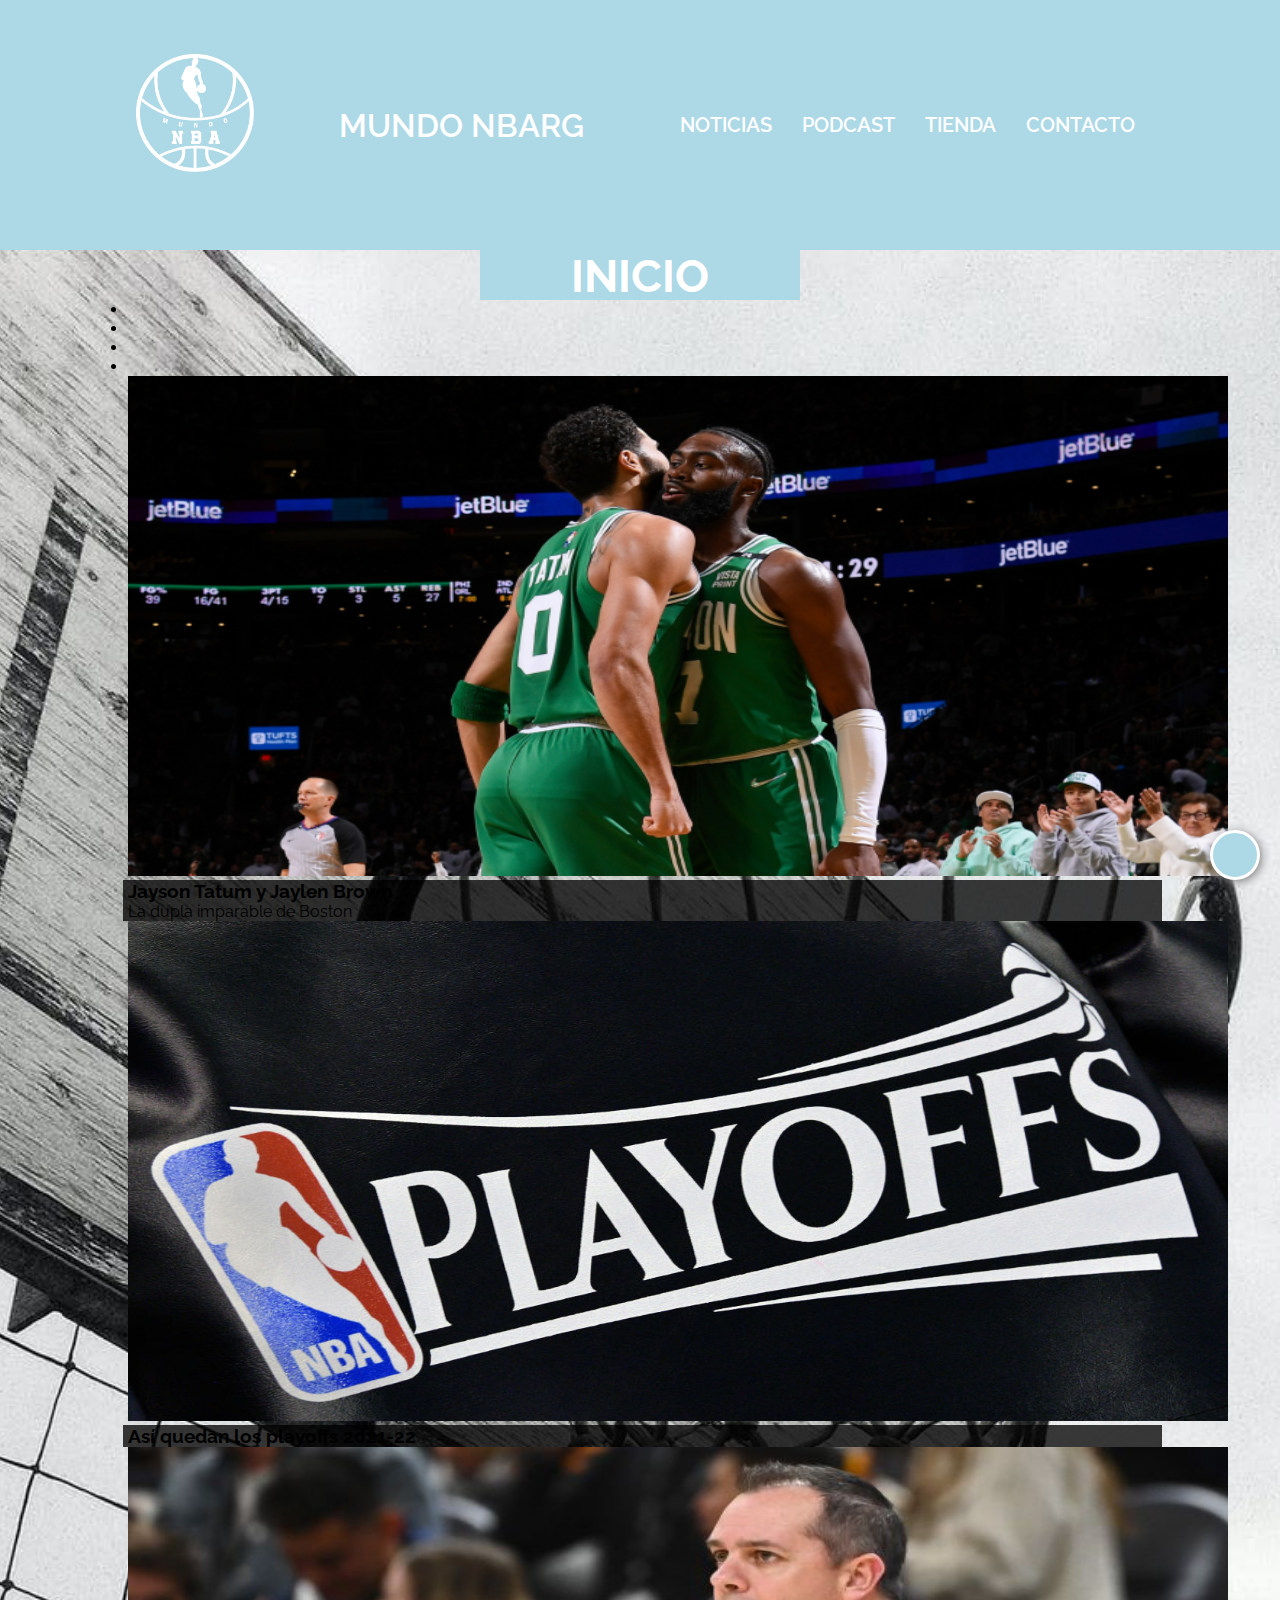
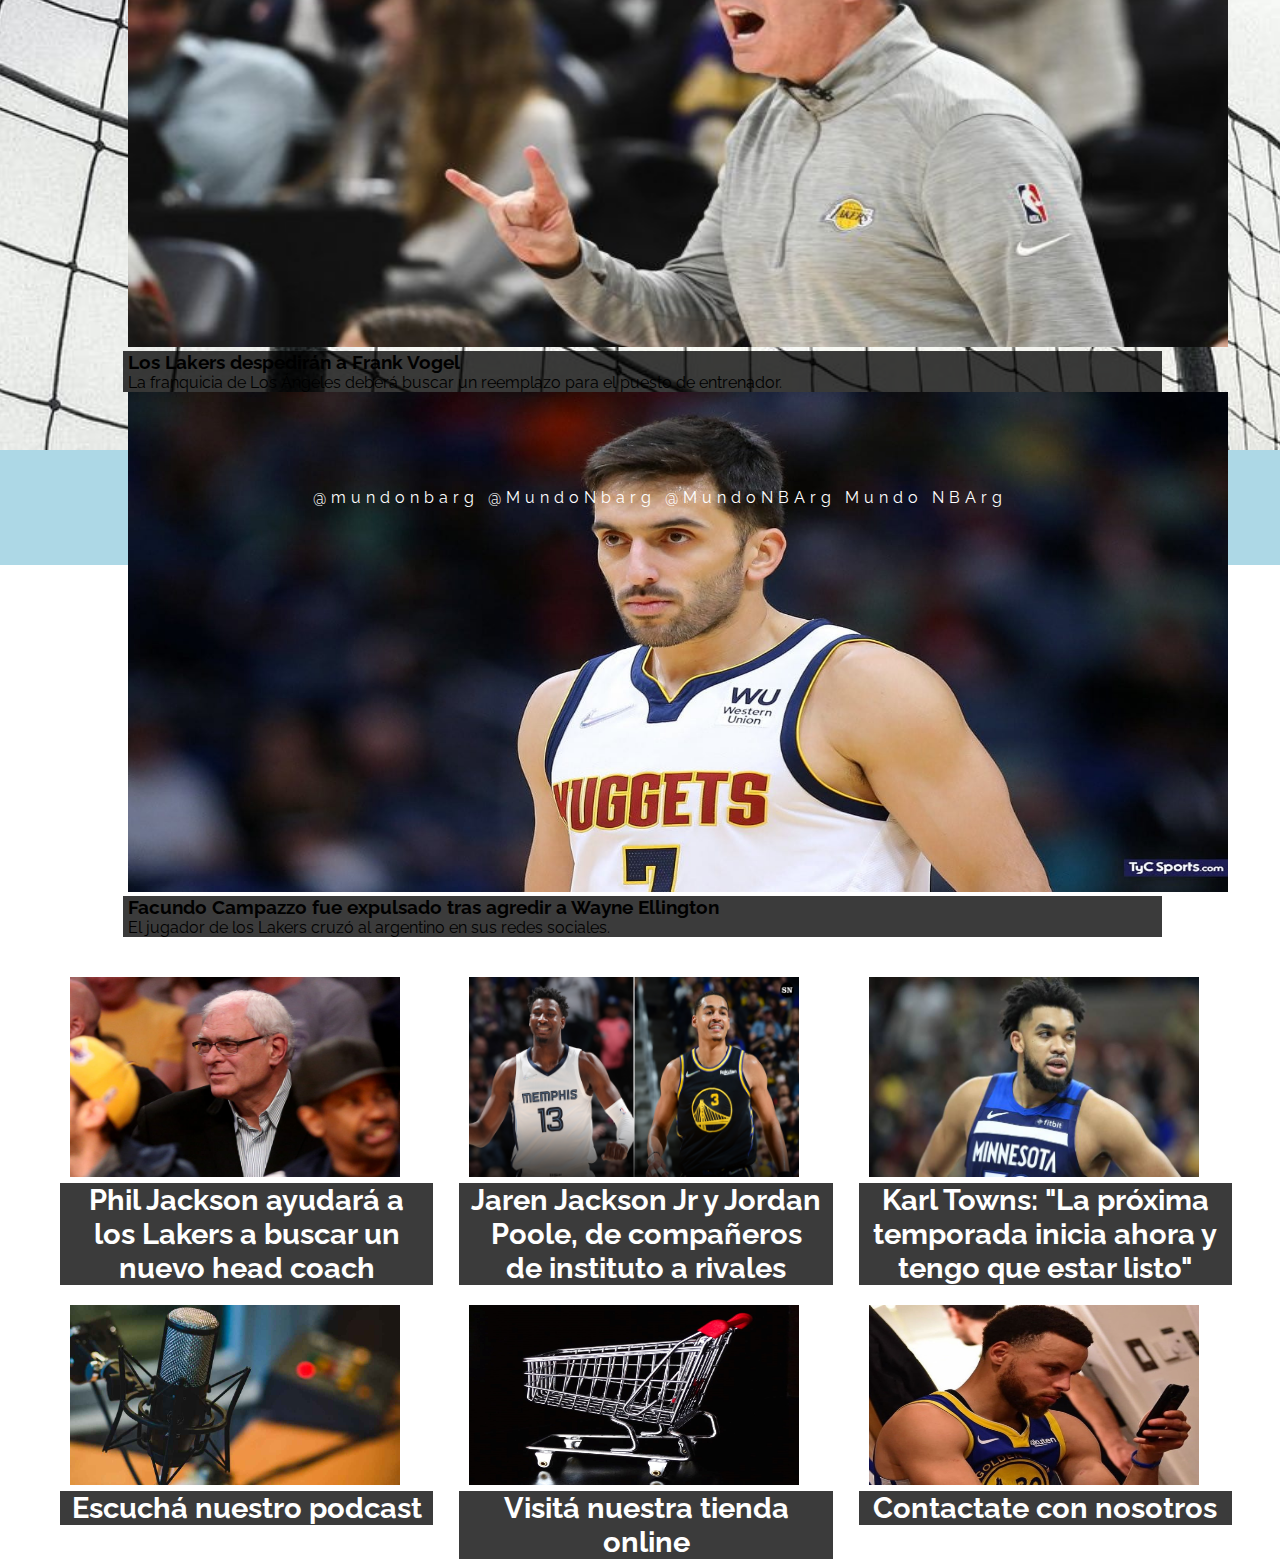
==== index.html @ fd3c7cde "sitio" ====
<!DOCTYPE html>
<html lang="es">
<head>
    <meta charset="UTF-8">
    <meta http-equiv="X-UA-Compatible" content="IE=edge">
    <meta name="viewport" content="width=device-width, initial-scale=1.0">
    <meta name="keywords" content="NBA, nba, basquet, Lebron James, Stephen Curry, Argentina, playoffs, James Harden, Tienda, Remeras, Camisetas, Podcast">
    <meta name="decription" content="Actualidad, información, rumores, estadísticas, fotos y videos sobre la NBA, la mejor liga de básquet del mundo">
    <link rel="stylesheet" href="https://cdn.jsdelivr.net/npm/bootstrap@4.6.1/dist/css/bootstrap.min.css" integrity="sha384-zCbKRCUGaJDkqS1kPbPd7TveP5iyJE0EjAuZQTgFLD2ylzuqKfdKlfG/eSrtxUkn" crossorigin="anonymous">
    <link rel="stylesheet" href="estilos.css">
    <link rel="preconnect" href="https://fonts.googleapis.com">
    <link rel="preconnect" href="https://fonts.gstatic.com" crossorigin>
    <link href="https://fonts.googleapis.com/css2?family=Raleway:wght@500&display=swap" rel="stylesheet">
    <link rel="stylesheet" href="https://cdnjs.cloudflare.com/ajax/libs/font-awesome/6.1.1/css/all.min.css" integrity="sha512-KfkfwYDsLkIlwQp6LFnl8zNdLGxu9YAA1QvwINks4PhcElQSvqcyVLLD9aMhXd13uQjoXtEKNosOWaZqXgel0g==" crossorigin="anonymous" referrerpolicy="no-referrer" />
    <title>¡Bienvenidos a Mundo NBArg!</title>
</head>
<link rel="shortcut icon" href="img/Logo 2.jpg">
<body>
    <header>
        <div class="logo-encabezado">
            <a href="index.html"><img src="img/Mundo NBArg.png" alt="Logo Mundo NBArg" class="logo"></a>
        </div>
        <div class="titulo-titulo">
            <h1><a href="index.html">MUNDO NBARG</a></h1>
        </div>
        <div class="menu-encabezado">
            <nav>
                <ul>
                    <li><a href="noticias.html">NOTICIAS</a></li>
                    <li><a href="podcast.html">PODCAST</a></li>
                    <li><a href="tienda.html">TIENDA</a></li>
                    <li><a href="contacto.html">CONTACTO</a></li>
                </ul>
            </nav>
        </div>
    </header>

    <main class="home">
        <section class="seccion">
            <h2>INICIO</h2>
        </section>
        <div class="sec">
            <div id="demo" class="carousel slide" data-ride="carousel">
                <ul class="carousel-indicators">
                    <li data-target="#demo" data-slide-to="0" class="active"></li>
                    <li data-target="#demo" data-slide-to="1"></li>
                    <li data-target="#demo" data-slide-to="2"></li>
                    <li data-target="#demo" data-slide-to="3"></li>
                </ul>
                <div class="carousel-inner">
                    <div class="carousel-item active">
                        <a href="https://www.sportingnews.com/ar/nba/news/como-jayson-tatum-jaylen-brown-boston-celtics/ym7t1pyw6p03kyqb3fyuhovv"><img src="img/Tatum y Brown.png" alt="Celtics" width="1100" height="500"></a>
                        <div class="carousel-caption">
                        <h3>Jayson Tatum y Jaylen Brown</h3>
                        <p>La dupla imparable de Boston</p>
                    </div>   
                </div>
                <div class="carousel-item">
                    <a href="https://www.nbamaniacs.com/noticias/asi-quedan-los-playoffs-2021-22/" id="nota2"><img src="img/playoffs.jpg" alt="Playoffs" width="1100" height="500"></a>
                    <div class="carousel-caption">
                        <h3>Así quedan los playoffs 2021-22</h3>
                    </div>   
                </div>
                <div class="carousel-item">
                    <a href="https://www.espn.com.ar/basquetbol/nota/_/id/10200899/nba-frank-vogel-lakers-despido-nuggets"><img src="img/vogel.jpg" alt="Lakers" width="1100" height="500"></a>
                    <div class="carousel-caption">
                        <h3>Los Lakers despedirán a Frank Vogel</h3>
                        <p>La franquicia de Los Ángeles deberá buscar un reemplazo para el puesto de entrenador.</p>
                    </div>   
                </div>
                <div class="carousel-item">
                    <a href="https://www.marca.com/baloncesto/nba/2022/04/11/6253ddb346163f0c2f8b45b3.html"><img src="img/campazzo.jpg" alt="Facundo Campazzo se fue expulsado" width="1100" height="500"></a>
                    <div class="carousel-caption">
                        <h3>Facundo Campazzo fue expulsado tras agredir a Wayne Ellington</h3>
                        <p>El jugador de los Lakers cruzó al argentino en sus redes sociales.</p>
                    </div>   
                </div>
            </div>
                <a class="carousel-control-prev" href="#demo" data-slide="prev">
                <span class="carousel-control-prev-icon"></span>
                </a>
                <a class="carousel-control-next" href="#demo" data-slide="next">
                <span class="carousel-control-next-icon"></span>
                </a>
            </div>
        </div>

        <div class="enlaces">
            <div class="enlaces--e1"><a href="https://www.nbamaniacs.com/noticias/phil-jackson-tiene-voto-en-la-decision-del-proximo-entrenador-de-lakers/"><img src="img/Phil.jpg" alt="Phil Jackson ayudará a los Lakers a buscar un nuevo head coach" title="Phil Jackson ayudará a los Lakers a buscar un nuevo head coach" class="enlaces__img"><h3>Phil Jackson ayudará a los Lakers a buscar un nuevo head coach</h3></a></div>
            <div class="enlaces--e2"><a href="https://www.sportingnews.com/ar/nba/news/jaren-jackson-jr-jordan-poole-grizzlies-vs-warriors-companeros-equipo-instituto/d9wnjfbympuoqkqzl2qh4ir1"> <img src="img/Jaren y Poole.png" alt="Jaren Jackson y Jordan Poole" title="Jaren Jackson Jr y Jordan Poole, de compañeros de instituto a rivales" class="enlaces__img"><h3>Jaren Jackson Jr y Jordan Poole, de compañeros de instituto a rivales</h3></a></div>
            <div class="enlaces--e3"><a href="https://www.espn.com.ar/basquetbol/nota/_/id/10312309/karl-anthony-towns-entrevista-salida-proxima-temporada-minnesota-timberwolves-nba"><img src="img/KAT.jpg" alt="Karl-Anthony Towns" title="Karl-Anthony Towns" class="enlaces__img"><h3>Karl Towns: "La próxima temporada inicia ahora y tengo que estar listo"</h3></a></div>
            <div class="enlaces--e4"><a href="podcast.html" class="enlacepodcast"><img src="img/Podcast.jpg" alt="Escuchá nuestro podcast" title="Escuchá nuestro podcast" class="enlaces__img"><h3>Escuchá nuestro podcast</h3></a></div>
            <div class="enlaces--e5"><a href="tienda.html" class="enlacetienda"><img src="img/Shop.jpeg" alt="Visitá nuestra tienda online" title="Visitá nuestra tienda online" class="enlaces__img"><h3>Visitá nuestra tienda online</h3></a></div>
            <div class="enlaces--e6"><a href="contacto.html" class="enlacecontacto"><img src="img/Contacto.jpg" alt="Contactate con nosotros" title="Contactate con nosotros" class="enlaces__img"><h3>Contactate con nosotros</h3></a></div>
        </div>

    </main>


    <footer>
        <a href="https://www.instagram.com/mundonbarg/"><i class="fa-brands fa-instagram"></i>@mundonbarg</a>
        <a href="https://twitter.com/MundoNbarg"><i class="fa-brands fa-twitter"></i>@MundoNbarg</a>
        <a href="https://www.twitch.tv/mundonbarg"><i class="fa-brands fa-twitch"></i>@MundoNBArg</a>
        <a href="https://www.spotify.com/ar/"><i class="fa-brands fa-spotify"></i>Mundo NBArg</a>
    </footer>
    <a href="https://api.whatsapp.com/send?phone=1132746025" target="_blank" class="whatsapp"><i class="fa-brands fa-whatsapp"></i></a>

    <script src="https://cdn.jsdelivr.net/npm/jquery@3.5.1/dist/jquery.slim.min.js" integrity="sha384-DfXdz2htPH0lsSSs5nCTpuj/zy4C+OGpamoFVy38MVBnE+IbbVYUew+OrCXaRkfj" crossorigin="anonymous"></script>
    <script src="https://cdn.jsdelivr.net/npm/popper.js@1.16.1/dist/umd/popper.min.js" integrity="sha384-9/reFTGAW83EW2RDu2S0VKaIzap3H66lZH81PoYlFhbGU+6BZp6G7niu735Sk7lN" crossorigin="anonymous"></script>
    <script src="https://cdn.jsdelivr.net/npm/bootstrap@4.6.1/dist/js/bootstrap.min.js" integrity="sha384-VHvPCCyXqtD5DqJeNxl2dtTyhF78xXNXdkwX1CZeRusQfRKp+tA7hAShOK/B/fQ2" crossorigin="anonymous"></script>
</body>
</html>
---- estilos.css ----
@charset "UTF-8";
/*------------General---------------*/
* {
  margin: 0;
  padding: 0;
}

body {
  font-family: 'Raleway', sans-serif;
}

.seccion, .seccion2 {
  background-color: lightblue;
  height: 50px;
  width: 25%;
  margin: auto;
  text-align: center;
  color: white;
  font-size: 30px;
}

.seccion2 {
  height: 100px;
}

@media only screen and (min-width: 1025px) {
  /*Encabezado*/
  header {
    background-color: lightblue;
    display: -webkit-box;
    display: -ms-flexbox;
    display: flex;
    -webkit-box-pack: space-evenly;
        -ms-flex-pack: space-evenly;
            justify-content: space-evenly;
    -webkit-box-align: center;
        -ms-flex-align: center;
            align-items: center;
    height: 150px;
    padding: 50px;
  }
  .logo-encabezado {
    width: 10%;
  }
  .logo {
    width: 100%;
    margin-bottom: 20px;
  }
  /*Título*/
  h1 {
    font-weight: 600;
    text-align: center;
  }
  h1 a {
    text-decoration: none;
    color: white;
  }
  h1 a:hover {
    color: black;
  }
  /*Menú*/
  nav ul {
    display: -webkit-box;
    display: -ms-flexbox;
    display: flex;
    gap: 30px;
    margin: 10px;
  }
  nav ul li {
    list-style: none;
    font-size: 20px;
    font-weight: 600;
  }
  nav ul li a {
    text-decoration: none;
    color: white;
  }
  nav ul li a:hover {
    color: black;
  }
  .activo {
    color: #658DE3;
  }
  /*Main*/
  main {
    height: 200vh;
    width: 100%;
  }
  /*Pie de página*/
  footer {
    height: 75px;
    width: 100%;
    padding: 20px;
    background-color: lightblue;
    text-align: center;
    letter-spacing: 5px;
  }
  footer a {
    text-decoration: none;
    color: white;
    display: inline-block;
  }
  footer a i {
    font-size: 35px;
    color: white;
  }
  footer a:hover {
    color: #658DE3;
  }
  .whatsapp {
    height: 44px;
    width: 44px;
    font-size: 27px;
    background-color: lightblue;
    color: white;
    border: 3px solid white;
    bottom: 20px;
    right: 20px;
    position: fixed;
    text-align: center;
    border-radius: 50%;
    -webkit-box-shadow: 2px 2px 10px grey;
            box-shadow: 2px 2px 10px grey;
  }
  /*INICIO*/
  .home {
    background-image: url(img/Fondo.jpg);
    background-size: cover;
    background-position: center;
    width: 100%;
  }
  .sec {
    width: 80%;
    margin: auto;
  }
  .carousel-caption h3, .carousel-caption p {
    background: #000000c4;
    -webkit-box-shadow: -5px 0 0 0 #000000c4, 10px 0 0 0 #000000c4;
            box-shadow: -5px 0 0 0 #000000c4, 10px 0 0 0 #000000c4;
  }
  .enlaces {
    height: 200px;
    width: 90%;
    margin-top: 40px;
    margin-left: 70px;
    display: -ms-grid;
    display: grid;
    -ms-grid-columns: (1fr)[3];
        grid-template-columns: repeat(3, 1fr);
    -ms-grid-rows: repeat 2, 1fr;
        grid-template-rows: repeat 2, 1fr;
    grid-column-gap: 4%;
    grid-row-gap: 10%;
    -webkit-box-pack: center;
        -ms-flex-pack: center;
            justify-content: center;
    -ms-flex-line-pack: start;
        align-content: flex-start;
  }
  /*---------------------MAPA INICIO---------------------------------------------*/
  .enlaces--e1 a {
    text-decoration: none;
    color: white;
    font-size: 25px;
    font-weight: 600;
    text-align: center;
  }
  .enlaces--e1 a h3 {
    background: #000000c4;
    -webkit-box-shadow: -10px 0 0 0 #000000c4, 10px 0 0 0 #000000c4;
            box-shadow: -10px 0 0 0 #000000c4, 10px 0 0 0 #000000c4;
  }
  .enlaces--e1 a img {
    height: 200px;
    width: 330px;
  }
  .enlaces--e2 a {
    text-decoration: none;
    color: white;
    font-size: 25px;
    font-weight: 600;
    text-align: center;
  }
  .enlaces--e2 a h3 {
    background: #000000c4;
    -webkit-box-shadow: -10px 0 0 0 #000000c4, 10px 0 0 0 #000000c4;
            box-shadow: -10px 0 0 0 #000000c4, 10px 0 0 0 #000000c4;
  }
  .enlaces--e2 a img {
    height: 200px;
    width: 330px;
  }
  .enlaces--e3 a {
    text-decoration: none;
    color: white;
    font-size: 25px;
    font-weight: 600;
    text-align: center;
  }
  .enlaces--e3 a h3 {
    background: #000000c4;
    -webkit-box-shadow: -10px 0 0 0 #000000c4, 10px 0 0 0 #000000c4;
            box-shadow: -10px 0 0 0 #000000c4, 10px 0 0 0 #000000c4;
  }
  .enlaces--e3 a img {
    height: 200px;
    width: 330px;
  }
  .enlaces--e4 a {
    text-decoration: none;
    color: white;
    font-size: 25px;
    font-weight: 600;
    text-align: center;
  }
  .enlaces--e4 a h3 {
    background: #000000c4;
    -webkit-box-shadow: -10px 0 0 0 #000000c4, 10px 0 0 0 #000000c4;
            box-shadow: -10px 0 0 0 #000000c4, 10px 0 0 0 #000000c4;
  }
  .enlaces--e4 a img {
    height: 180px;
    width: 330px;
  }
  .enlaces--e5 a {
    text-decoration: none;
    color: white;
    font-size: 25px;
    font-weight: 600;
    text-align: center;
  }
  .enlaces--e5 a h3 {
    background: #000000c4;
    -webkit-box-shadow: -10px 0 0 0 #000000c4, 10px 0 0 0 #000000c4;
            box-shadow: -10px 0 0 0 #000000c4, 10px 0 0 0 #000000c4;
  }
  .enlaces--e5 a img {
    height: 180px;
    width: 330px;
  }
  .enlaces--e6 a {
    text-decoration: none;
    color: white;
    font-size: 25px;
    font-weight: 600;
    text-align: center;
  }
  .enlaces--e6 a h3 {
    background: #000000c4;
    -webkit-box-shadow: -10px 0 0 0 #000000c4, 10px 0 0 0 #000000c4;
            box-shadow: -10px 0 0 0 #000000c4, 10px 0 0 0 #000000c4;
  }
  .enlaces--e6 a img {
    height: 180px;
    width: 330px;
  }
  /*---------------------MAPA FINAL---------------------------------------------*/
  .enlaces--e1:hover, .enlaces--e2:hover, .enlaces--e3:hover, .enlaces--e4:hover, .enlaces--e5:hover, .enlaces--e6:hover {
    -webkit-transform: scale(1.2);
            transform: scale(1.2);
  }
  /*NOTICIAS*/
  .noticias {
    background-image: url(img/Court.jpg);
    background-size: cover;
    background-position: center;
    height: 230vh;
  }
  .noticias2 {
    text-align: center;
    display: -ms-grid;
    display: grid;
    margin: auto;
    margin-top: 40px;
    -ms-grid-columns: (1fr)[3];
        grid-template-columns: repeat(3, 1fr);
    -ms-grid-rows: repeat 3, 1fr;
        grid-template-rows: repeat 3, 1fr;
    grid-column-gap: 4%;
    grid-row-gap: 8%;
  }
  .noticias a {
    width: 100%;
    height: 300px;
    text-decoration: none;
    color: white;
    margin: auto;
  }
  .noticias a h3 {
    background: #000000c4;
    -webkit-box-shadow: -10px 0 0 0 #000000c4, 10px 0 0 0 #000000c4;
            box-shadow: -10px 0 0 0 #000000c4, 10px 0 0 0 #000000c4;
    display: inline-block;
  }
  .noticias a img {
    width: 100%;
    height: 200px;
  }
  .n1:hover, .n2:hover, .n3:hover, .n4:hover, .n5:hover, .n6:hover {
    -webkit-transform: scale(1.05);
            transform: scale(1.05);
  }
  /*TIENDA*/
  .tienda {
    background-image: url(img/Tienda.jpg);
    background-size: cover;
    background-position: center;
  }
  .tienda h3 {
    font-size: 30px;
    font-weight: 600;
    text-align: center;
    margin-top: 20px;
  }
  .productos {
    height: 100%;
    padding: 5px;
    justify-items: center;
    display: -ms-grid;
    display: grid;
    -ms-grid-columns: (1fr)[3];
        grid-template-columns: repeat(3, 1fr);
    -ms-grid-rows: (1fr)[3];
        grid-template-rows: repeat(3, 1fr);
  }
  .productos a {
    text-decoration: none;
    color: white;
    text-align: center;
  }
  .productos a img {
    height: 300px;
    width: 400px;
    margin: auto;
  }
  .productos a h3 {
    background: #000000c4;
    -webkit-box-shadow: -10px 0 0 0 #000000c4, 10px 0 0 0 #000000c4;
            box-shadow: -10px 0 0 0 #000000c4, 10px 0 0 0 #000000c4;
    font-size: 15px;
    font-weight: 500;
  }
  .p1:hover, .p2:hover, .p3:hover, .p4:hover, .p5:hover, .p6:hover, .p7:hover, .p8:hover, .p9:hover {
    -webkit-transform: scale(1.05);
            transform: scale(1.05);
  }
  /*PODCAST*/
  .podcast {
    background-image: url(img/Podcast-2.jpg);
    background-size: cover;
    background-position: center;
  }
  .podcast h3 {
    text-align: center;
    font-size: 35px;
    font-weight: 600;
    margin: auto;
    padding-top: 25px;
  }
  .podcast h3 a {
    text-decoration: none;
    color: white;
  }
  .description {
    text-align: justify;
    width: 70%;
    margin: 20px auto;
    font-weight: 600;
    font-size: 25px;
  }
  /*CONTACTO*/
  .contacto {
    height: 150vh;
    background-image: url(img/Contacto2.jpg);
    background-size: cover;
    background-position: center;
  }
  .formulario__textarea {
    width: 100%;
    background-color: lightblue;
  }
  .btn-primary {
    background-color: lightblue;
  }
  .btn-primary:hover {
    background-color: blue;
  }
}

/*-------------------------------------------------------------------------------------------------------------*/
/*-------------------------------------------------------------------------------------------------------------*/
@media only screen and (min-width: 320px) and (max-width: 720px) {
  /*Encabezado*/
  header {
    background-color: lightblue;
    display: -webkit-box;
    display: -ms-flexbox;
    display: flex;
    -webkit-box-pack: space-evenly;
        -ms-flex-pack: space-evenly;
            justify-content: space-evenly;
    -webkit-box-align: center;
        -ms-flex-align: center;
            align-items: center;
    height: 150px;
    padding: 50px;
  }
  .logo-encabezado {
    width: 10%;
  }
  .logo {
    width: 100%;
    margin-bottom: 20px;
  }
  /*Título*/
  h1 {
    font-weight: 600;
    font-size: 25px;
    text-align: center;
  }
  h1 a {
    text-decoration: none;
    color: white;
  }
  h1 a:hover {
    color: black;
  }
  /*Menú*/
  nav ul {
    display: -webkit-box;
    display: -ms-flexbox;
    display: flex;
    gap: 5px;
    margin: 10px;
  }
  nav ul li {
    list-style: none;
    font-size: 20px;
    font-weight: 600;
  }
  nav ul li a {
    text-decoration: none;
    color: white;
  }
  nav ul li a:hover {
    color: black;
  }
  .activo {
    color: #658DE3;
  }
  /*Main*/
  main {
    height: 200vh;
    width: 100%;
  }
  /*Pie de página*/
  footer {
    height: 100px;
    width: 100%;
    padding: 0;
    background-color: lightblue;
    text-align: center;
    letter-spacing: 5px;
  }
  footer a {
    text-decoration: none;
    color: white;
    display: inline-block;
  }
  footer a i {
    font-size: 20px;
    color: white;
  }
  footer a:hover {
    color: #658DE3;
  }
  .whatsapp {
    height: 40px;
    width: 40px;
    font-size: 25px;
    background-color: lightblue;
    color: white;
    border: 3px solid white;
    bottom: 30px;
    right: 50px;
    position: fixed;
    text-align: center;
    border-radius: 50%;
    -webkit-box-shadow: 2px 2px 10px grey;
            box-shadow: 2px 2px 10px grey;
  }
  /*INICIO*/
  .home {
    background-image: url(img/Fondo.jpg);
    background-size: cover;
    background-position: center;
    width: 100%;
    height: 310vh;
  }
  .sec {
    width: 80%;
    margin: auto;
    height: 400px;
  }
  .carousel-caption h3, .carousel-caption p {
    background: #000000c4;
    -webkit-box-shadow: -5px 0 0 0 #000000c4, 10px 0 0 0 #000000c4;
            box-shadow: -5px 0 0 0 #000000c4, 10px 0 0 0 #000000c4;
  }
  .enlaces {
    height: 500px;
    width: 90%;
    margin-top: 20px;
    margin-left: 40px;
    display: -ms-grid;
    display: grid;
    -ms-grid-columns: (1fr)[2];
        grid-template-columns: repeat(2, 1fr);
    -ms-grid-rows: repeat 3, 1fr;
        grid-template-rows: repeat 3, 1fr;
    grid-column-gap: 4%;
    grid-row-gap: 10%;
    -webkit-box-pack: center;
        -ms-flex-pack: center;
            justify-content: center;
    -ms-flex-line-pack: start;
        align-content: flex-start;
  }
  .enlaces a {
    text-decoration: none;
    color: white;
    font-size: 8px;
    font-weight: 600;
    text-align: center;
  }
  .enlaces a h3 {
    background: #000000c4;
    -webkit-box-shadow: -3px 0 0 0 #000000c4, 10px 0 0 0 #000000c4;
            box-shadow: -3px 0 0 0 #000000c4, 10px 0 0 0 #000000c4;
  }
  .enlaces a img {
    height: 200px;
    width: 80%;
  }
  .enlaces--e1:hover, .enlaces--e2:hover, .enlaces--e3:hover, .enlaces--e4:hover, .enlaces--e5:hover, .enlaces--e6:hover {
    -webkit-transform: scale(1.2);
            transform: scale(1.2);
  }
  /*NOTICIAS*/
  .noticias {
    background-image: url(img/Court.jpg);
    background-size: cover;
    background-position: center;
    height: 400vh;
  }
  .noticias2 {
    text-align: center;
    display: -ms-grid;
    display: grid;
    margin: auto;
    margin-top: 40px;
    -ms-grid-columns: 1fr;
        grid-template-columns: 1fr;
    -ms-grid-rows: repeat 9, 1fr;
        grid-template-rows: repeat 9, 1fr;
    grid-row-gap: 2%;
  }
  .noticias a {
    width: 100%;
    height: 300px;
    text-decoration: none;
    color: white;
    margin: auto;
  }
  .noticias a h3 {
    background: #000000c4;
    -webkit-box-shadow: -10px 0 0 0 #000000c4, 10px 0 0 0 #000000c4;
            box-shadow: -10px 0 0 0 #000000c4, 10px 0 0 0 #000000c4;
    display: inline-block;
    font-size: 15px;
  }
  .noticias a img {
    width: 100%;
    height: 150px;
  }
  .n1:hover, .n2:hover, .n3:hover, .n4:hover, .n5:hover, .n6:hover {
    -webkit-transform: scale(1.05);
            transform: scale(1.05);
  }
  /*TIENDA*/
  .tienda {
    background-image: url(img/Tienda.jpg);
    background-size: cover;
    background-position: center;
    height: 370vh;
  }
  .tienda h3 {
    font-size: 30px;
    font-weight: 600;
    text-align: center;
    margin-top: 20px;
  }
  .productos {
    height: 100%;
    padding: 5px;
    margin-top: 20px;
    justify-items: center;
    display: -ms-grid;
    display: grid;
    -ms-grid-columns: 1fr;
        grid-template-columns: 1fr;
    -ms-grid-rows: (1fr)[9];
        grid-template-rows: repeat(9, 1fr);
  }
  .productos a {
    text-decoration: none;
    color: white;
    text-align: center;
  }
  .productos a img {
    height: 200px;
    width: 300px;
    margin: auto;
  }
  .productos a h3 {
    background: #000000c4;
    -webkit-box-shadow: -10px 0 0 0 #000000c4, 10px 0 0 0 #000000c4;
            box-shadow: -10px 0 0 0 #000000c4, 10px 0 0 0 #000000c4;
    font-size: 15px;
    font-weight: 500;
  }
  .p1:hover, .p2:hover, .p3:hover, .p4:hover, .p5:hover, .p6:hover, .p7:hover, .p8:hover, .p9:hover {
    -webkit-transform: scale(1.05);
            transform: scale(1.05);
  }
  /*PODCAST*/
  .podcast {
    background-image: url(img/Podcast-2.jpg);
    background-size: cover;
    background-position: center;
  }
  .podcast h3 {
    text-align: center;
    font-size: 35px;
    font-weight: 600;
    margin: auto;
    padding-top: 25px;
  }
  .podcast h3 a {
    text-decoration: none;
    color: white;
  }
  .description {
    text-align: justify;
    width: 70%;
    margin: 20px auto;
    font-weight: 600;
    font-size: 25px;
  }
  /*CONTACTO*/
  .contacto {
    height: 150vh;
    background-image: url(img/Contacto2.jpg);
    background-size: cover;
    background-position: center;
  }
  .formulario__textarea {
    width: 100%;
    background-color: lightblue;
  }
  .btn-primary {
    background-color: lightblue;
  }
  .btn-primary:hover {
    background-color: blue;
  }
}
/*# sourceMappingURL=estilos.css.map */
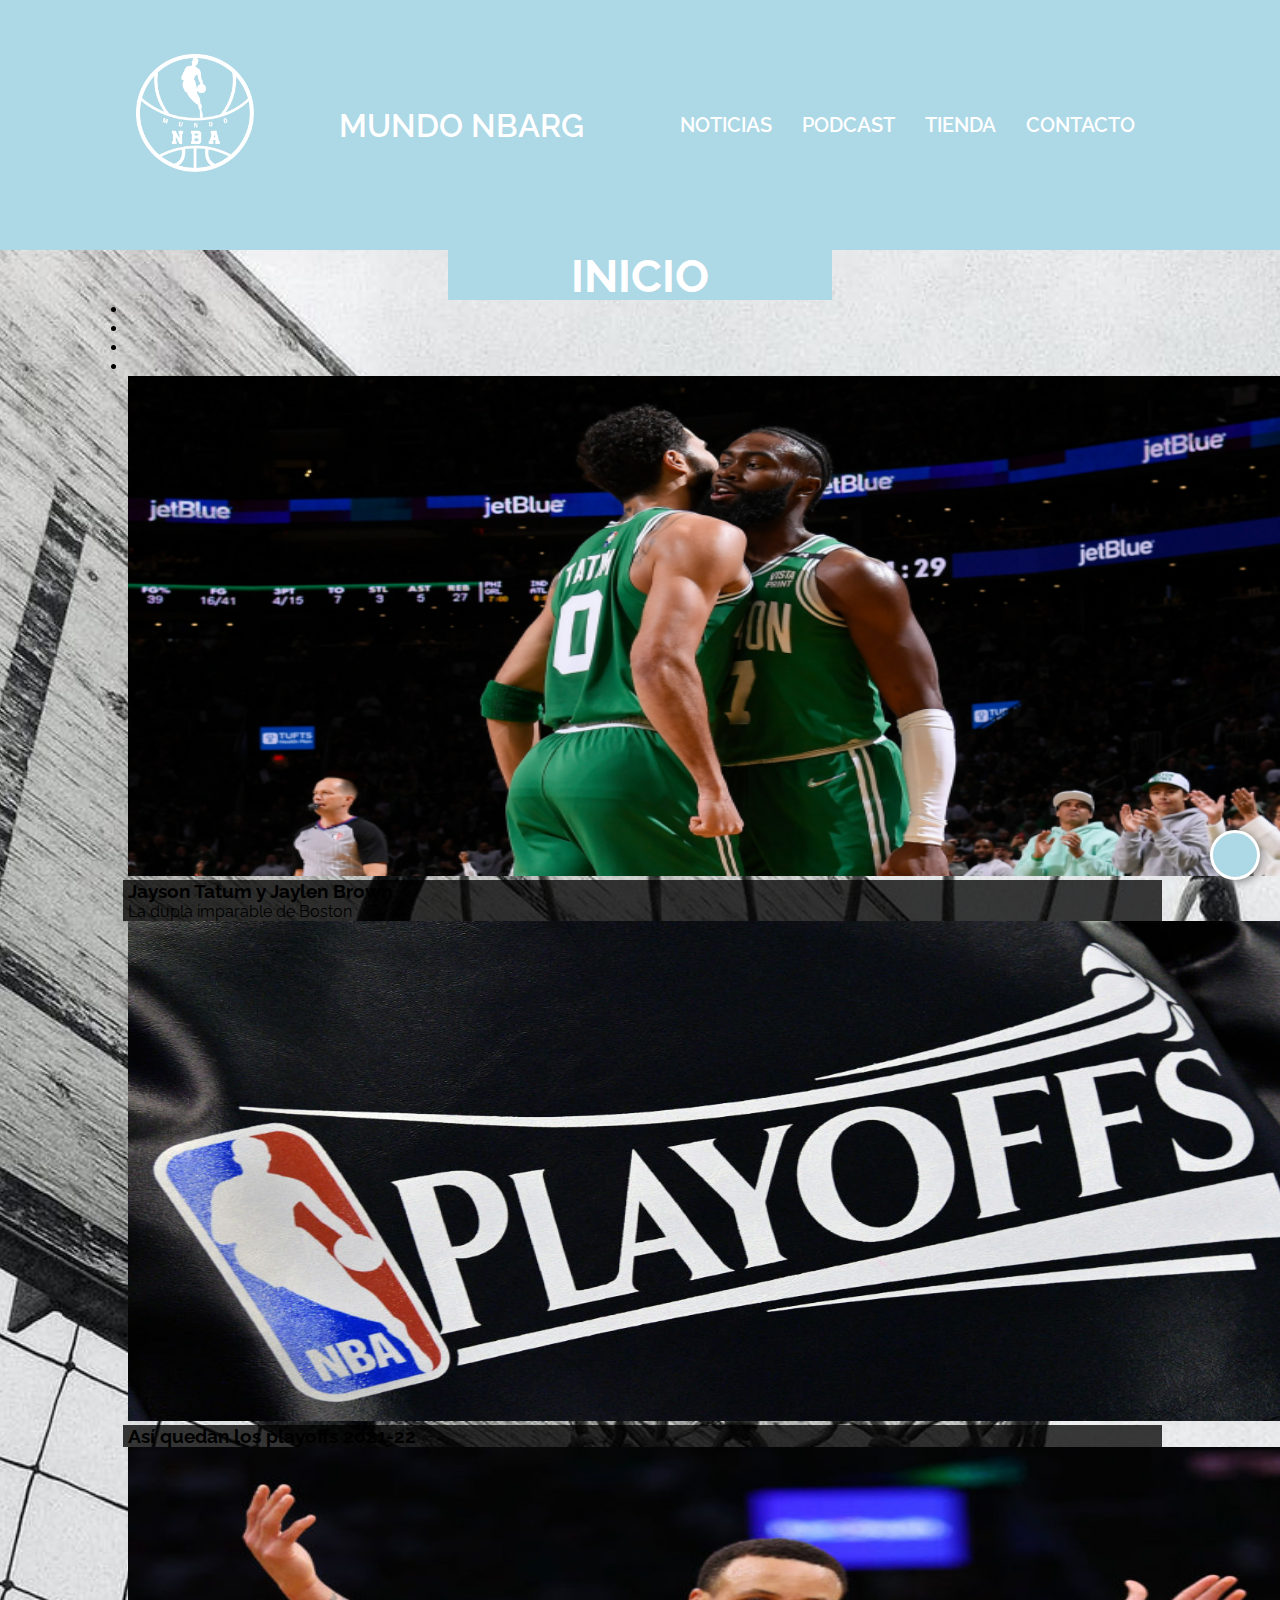
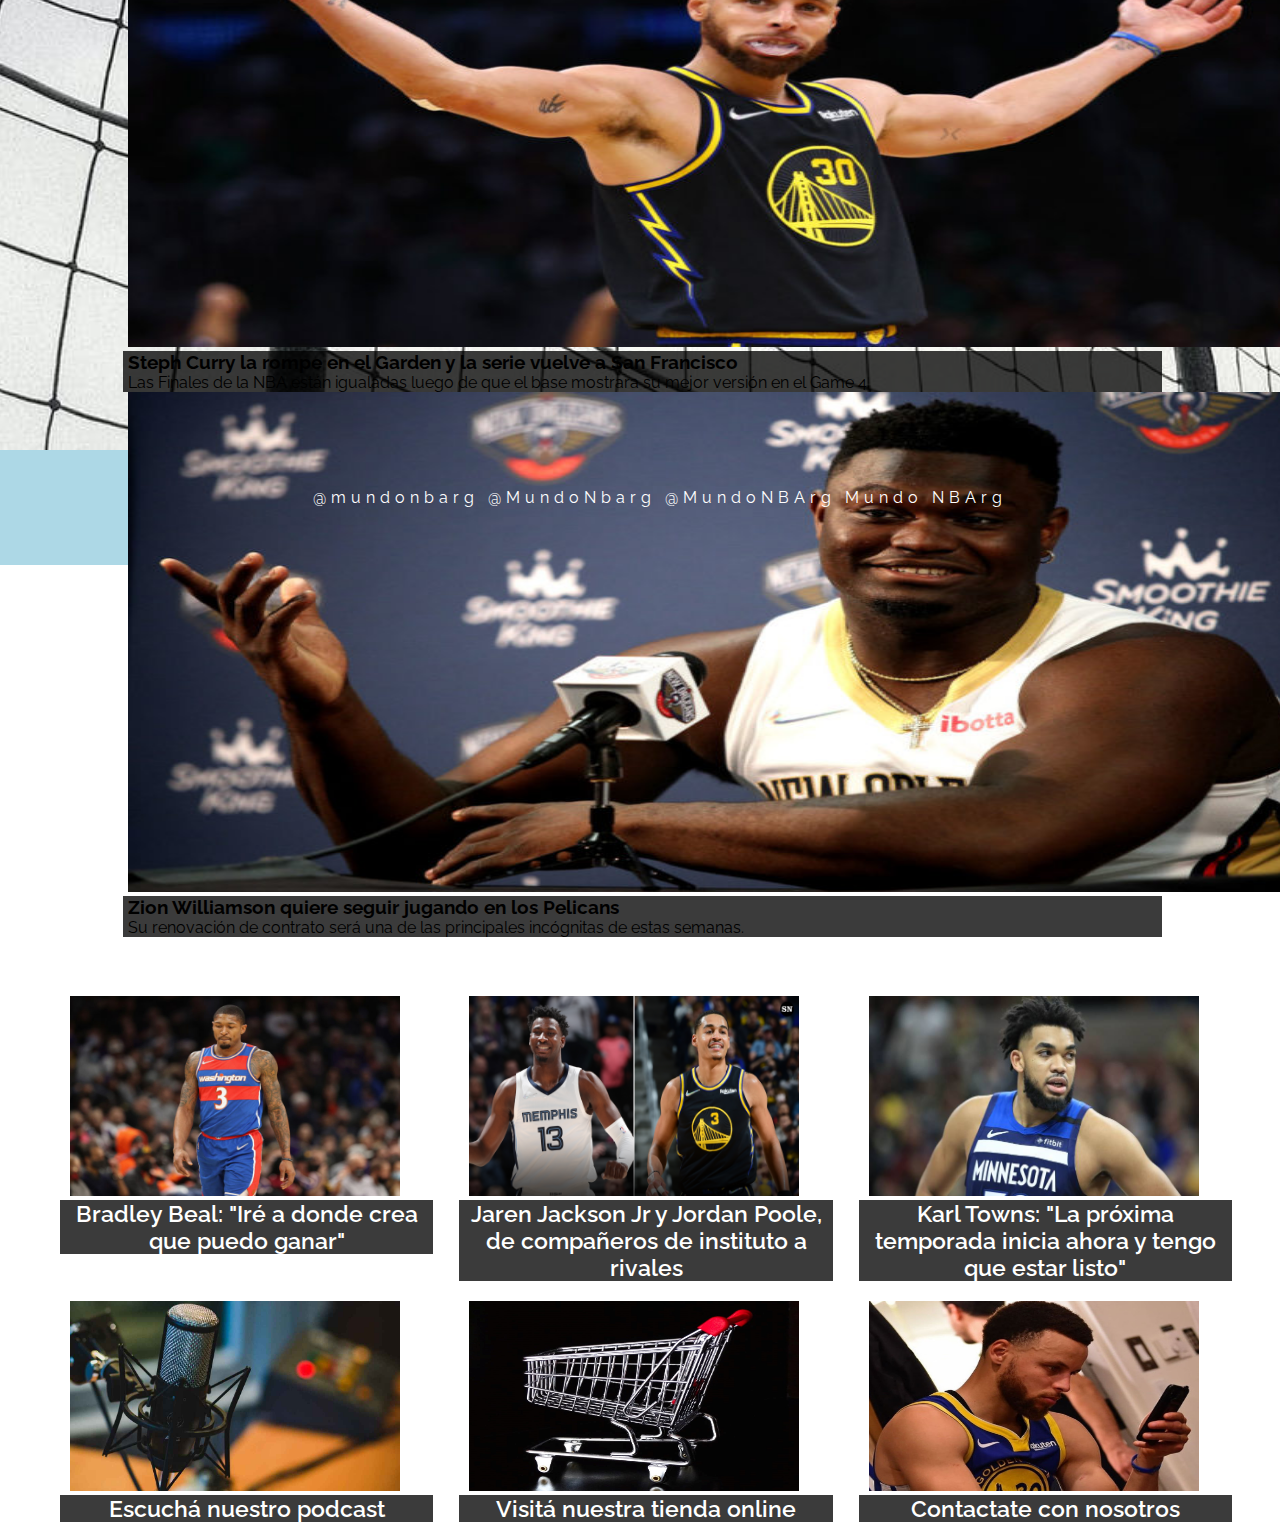
==== commit d970a63e: "proyecto final" ====
--- a/index.html
+++ b/index.html
@@ -49,30 +49,30 @@
                 </ul>
                 <div class="carousel-inner">
                     <div class="carousel-item active">
-                        <a href="https://www.sportingnews.com/ar/nba/news/como-jayson-tatum-jaylen-brown-boston-celtics/ym7t1pyw6p03kyqb3fyuhovv"><img src="img/Tatum y Brown.png" alt="Celtics" width="1100" height="500"></a>
+                        <a href="https://www.sportingnews.com/ar/nba/news/como-jayson-tatum-jaylen-brown-boston-celtics/ym7t1pyw6p03kyqb3fyuhovv"><img src="img/Tatum y Brown.png" alt="Celtics" width="1200" height="500"></a>
                         <div class="carousel-caption">
                         <h3>Jayson Tatum y Jaylen Brown</h3>
                         <p>La dupla imparable de Boston</p>
                     </div>   
                 </div>
                 <div class="carousel-item">
-                    <a href="https://www.nbamaniacs.com/noticias/asi-quedan-los-playoffs-2021-22/" id="nota2"><img src="img/playoffs.jpg" alt="Playoffs" width="1100" height="500"></a>
+                    <a href="https://www.nbamaniacs.com/noticias/asi-quedan-los-playoffs-2021-22/" id="nota2"><img src="img/playoffs.jpg" alt="Playoffs" width="1200" height="500"></a>
                     <div class="carousel-caption">
                         <h3>Así quedan los playoffs 2021-22</h3>
                     </div>   
                 </div>
                 <div class="carousel-item">
-                    <a href="https://www.espn.com.ar/basquetbol/nota/_/id/10200899/nba-frank-vogel-lakers-despido-nuggets"><img src="img/vogel.jpg" alt="Lakers" width="1100" height="500"></a>
+                    <a href="https://www.marca.com/baloncesto/nba/playoffs/2022/06/13/62a6eed7268e3ec71f8b45d8.html"><img src="img/Curry.jpg" alt="Curry" width="1200" height="500"></a>
                     <div class="carousel-caption">
-                        <h3>Los Lakers despedirán a Frank Vogel</h3>
-                        <p>La franquicia de Los Ángeles deberá buscar un reemplazo para el puesto de entrenador.</p>
+                        <h3>Steph Curry la rompe en el Garden y la serie vuelve a San Francisco</h3>
+                        <p>Las Finales de la NBA están igualadas luego de que el base mostrara su mejor versión en el Game 4</p>
                     </div>   
                 </div>
                 <div class="carousel-item">
-                    <a href="https://www.marca.com/baloncesto/nba/2022/04/11/6253ddb346163f0c2f8b45b3.html"><img src="img/campazzo.jpg" alt="Facundo Campazzo se fue expulsado" width="1100" height="500"></a>
+                    <a href="https://www.nbamaniacs.com/noticias/zion-williamson-repite-que-quiere-seguir-jugando-para-pelicans/"><img src="img/Zion.jpg" alt="Zion Williamson quiere seguir en los Pelicans" width="1200" height="500"></a>
                     <div class="carousel-caption">
-                        <h3>Facundo Campazzo fue expulsado tras agredir a Wayne Ellington</h3>
-                        <p>El jugador de los Lakers cruzó al argentino en sus redes sociales.</p>
+                        <h3>Zion Williamson quiere seguir jugando en los Pelicans</h3>
+                        <p>Su renovación de contrato será una de las principales incógnitas de estas semanas.</p>
                     </div>   
                 </div>
             </div>
@@ -84,9 +84,10 @@
                 </a>
             </div>
         </div>
+        <br>
 
         <div class="enlaces">
-            <div class="enlaces--e1"><a href="https://www.nbamaniacs.com/noticias/phil-jackson-tiene-voto-en-la-decision-del-proximo-entrenador-de-lakers/"><img src="img/Phil.jpg" alt="Phil Jackson ayudará a los Lakers a buscar un nuevo head coach" title="Phil Jackson ayudará a los Lakers a buscar un nuevo head coach" class="enlaces__img"><h3>Phil Jackson ayudará a los Lakers a buscar un nuevo head coach</h3></a></div>
+            <div class="enlaces--e1"><a href="https://www.nbamaniacs.com/noticias/bradley-beal-sobre-su-agencia-libre-ire-a-donde-crea-que-puedo-ganar/"><img src="img/Bradley Beal.jpg" alt="Bradley Beal habló de lo que espera en la agencia libre" title="Bradley Beal habló sobre la agencia libre" class="enlaces__img"><h3>Bradley Beal: "Iré a donde crea que puedo ganar"</h3></a></div>
             <div class="enlaces--e2"><a href="https://www.sportingnews.com/ar/nba/news/jaren-jackson-jr-jordan-poole-grizzlies-vs-warriors-companeros-equipo-instituto/d9wnjfbympuoqkqzl2qh4ir1"> <img src="img/Jaren y Poole.png" alt="Jaren Jackson y Jordan Poole" title="Jaren Jackson Jr y Jordan Poole, de compañeros de instituto a rivales" class="enlaces__img"><h3>Jaren Jackson Jr y Jordan Poole, de compañeros de instituto a rivales</h3></a></div>
             <div class="enlaces--e3"><a href="https://www.espn.com.ar/basquetbol/nota/_/id/10312309/karl-anthony-towns-entrevista-salida-proxima-temporada-minnesota-timberwolves-nba"><img src="img/KAT.jpg" alt="Karl-Anthony Towns" title="Karl-Anthony Towns" class="enlaces__img"><h3>Karl Towns: "La próxima temporada inicia ahora y tengo que estar listo"</h3></a></div>
             <div class="enlaces--e4"><a href="podcast.html" class="enlacepodcast"><img src="img/Podcast.jpg" alt="Escuchá nuestro podcast" title="Escuchá nuestro podcast" class="enlaces__img"><h3>Escuchá nuestro podcast</h3></a></div>
--- a/estilos.css
+++ b/estilos.css
@@ -12,15 +12,11 @@
 .seccion, .seccion2 {
   background-color: lightblue;
   height: 50px;
-  width: 25%;
+  width: 30%;
   margin: auto;
   text-align: center;
   color: white;
   font-size: 30px;
-}
-
-.seccion2 {
-  height: 100px;
 }
 
 @media only screen and (min-width: 1025px) {
@@ -161,7 +157,6 @@
   .enlaces--e1 a {
     text-decoration: none;
     color: white;
-    font-size: 25px;
     font-weight: 600;
     text-align: center;
   }
@@ -169,6 +164,8 @@
     background: #000000c4;
     -webkit-box-shadow: -10px 0 0 0 #000000c4, 10px 0 0 0 #000000c4;
             box-shadow: -10px 0 0 0 #000000c4, 10px 0 0 0 #000000c4;
+    font-size: 23px;
+    font-weight: 600;
   }
   .enlaces--e1 a img {
     height: 200px;
@@ -177,7 +174,6 @@
   .enlaces--e2 a {
     text-decoration: none;
     color: white;
-    font-size: 25px;
     font-weight: 600;
     text-align: center;
   }
@@ -185,6 +181,8 @@
     background: #000000c4;
     -webkit-box-shadow: -10px 0 0 0 #000000c4, 10px 0 0 0 #000000c4;
             box-shadow: -10px 0 0 0 #000000c4, 10px 0 0 0 #000000c4;
+    font-size: 23px;
+    font-weight: 600;
   }
   .enlaces--e2 a img {
     height: 200px;
@@ -193,7 +191,6 @@
   .enlaces--e3 a {
     text-decoration: none;
     color: white;
-    font-size: 25px;
     font-weight: 600;
     text-align: center;
   }
@@ -201,6 +198,8 @@
     background: #000000c4;
     -webkit-box-shadow: -10px 0 0 0 #000000c4, 10px 0 0 0 #000000c4;
             box-shadow: -10px 0 0 0 #000000c4, 10px 0 0 0 #000000c4;
+    font-size: 23px;
+    font-weight: 600;
   }
   .enlaces--e3 a img {
     height: 200px;
@@ -209,7 +208,6 @@
   .enlaces--e4 a {
     text-decoration: none;
     color: white;
-    font-size: 25px;
     font-weight: 600;
     text-align: center;
   }
@@ -217,15 +215,16 @@
     background: #000000c4;
     -webkit-box-shadow: -10px 0 0 0 #000000c4, 10px 0 0 0 #000000c4;
             box-shadow: -10px 0 0 0 #000000c4, 10px 0 0 0 #000000c4;
+    font-size: 23px;
+    font-weight: 600;
   }
   .enlaces--e4 a img {
-    height: 180px;
+    height: 190px;
     width: 330px;
   }
   .enlaces--e5 a {
     text-decoration: none;
     color: white;
-    font-size: 25px;
     font-weight: 600;
     text-align: center;
   }
@@ -233,15 +232,16 @@
     background: #000000c4;
     -webkit-box-shadow: -10px 0 0 0 #000000c4, 10px 0 0 0 #000000c4;
             box-shadow: -10px 0 0 0 #000000c4, 10px 0 0 0 #000000c4;
+    font-size: 23px;
+    font-weight: 600;
   }
   .enlaces--e5 a img {
-    height: 180px;
+    height: 190px;
     width: 330px;
   }
   .enlaces--e6 a {
     text-decoration: none;
     color: white;
-    font-size: 25px;
     font-weight: 600;
     text-align: center;
   }
@@ -249,9 +249,11 @@
     background: #000000c4;
     -webkit-box-shadow: -10px 0 0 0 #000000c4, 10px 0 0 0 #000000c4;
             box-shadow: -10px 0 0 0 #000000c4, 10px 0 0 0 #000000c4;
+    font-size: 23px;
+    font-weight: 600;
   }
   .enlaces--e6 a img {
-    height: 180px;
+    height: 190px;
     width: 330px;
   }
   /*---------------------MAPA FINAL---------------------------------------------*/
@@ -389,7 +391,7 @@
 
 /*-------------------------------------------------------------------------------------------------------------*/
 /*-------------------------------------------------------------------------------------------------------------*/
-@media only screen and (min-width: 320px) and (max-width: 720px) {
+@media only screen and (min-width: 320px) and (max-width: 480px) {
   /*Encabezado*/
   header {
     background-color: lightblue;
@@ -406,7 +408,7 @@
     padding: 50px;
   }
   .logo-encabezado {
-    width: 10%;
+    width: 50%;
   }
   .logo {
     width: 100%;
@@ -426,21 +428,23 @@
     color: black;
   }
   /*Menú*/
+  nav {
+    height: 120px;
+  }
   nav ul {
-    display: -webkit-box;
-    display: -ms-flexbox;
-    display: flex;
+    display: inline-block;
     gap: 5px;
     margin: 10px;
+    font-size: 15px;
   }
   nav ul li {
     list-style: none;
+    font-weight: 600;
+  }
+  nav ul li a {
+    text-decoration: none;
+    color: white;
     font-size: 20px;
-    font-weight: 600;
-  }
-  nav ul li a {
-    text-decoration: none;
-    color: white;
   }
   nav ul li a:hover {
     color: black;
@@ -495,12 +499,16 @@
     background-size: cover;
     background-position: center;
     width: 100%;
-    height: 310vh;
+    height: 250vh;
   }
   .sec {
     width: 80%;
     margin: auto;
     height: 400px;
+  }
+  .carousel-item {
+    background-position: center center;
+    background-repeat: no-repeat;
   }
   .carousel-caption h3, .carousel-caption p {
     background: #000000c4;
@@ -510,8 +518,8 @@
   .enlaces {
     height: 500px;
     width: 90%;
-    margin-top: 20px;
-    margin-left: 40px;
+    margin-top: 50px;
+    margin-left: 15px;
     display: -ms-grid;
     display: grid;
     -ms-grid-columns: (1fr)[2];
@@ -529,18 +537,18 @@
   .enlaces a {
     text-decoration: none;
     color: white;
-    font-size: 8px;
-    font-weight: 600;
     text-align: center;
   }
   .enlaces a h3 {
     background: #000000c4;
     -webkit-box-shadow: -3px 0 0 0 #000000c4, 10px 0 0 0 #000000c4;
             box-shadow: -3px 0 0 0 #000000c4, 10px 0 0 0 #000000c4;
+    font-size: 20px;
+    font-weight: 600;
   }
   .enlaces a img {
     height: 200px;
-    width: 80%;
+    width: 100%;
   }
   .enlaces--e1:hover, .enlaces--e2:hover, .enlaces--e3:hover, .enlaces--e4:hover, .enlaces--e5:hover, .enlaces--e6:hover {
     -webkit-transform: scale(1.2);
@@ -551,7 +559,10 @@
     background-image: url(img/Court.jpg);
     background-size: cover;
     background-position: center;
-    height: 400vh;
+    height: 450vh;
+  }
+  .noticias h2 {
+    font-size: 20px;
   }
   .noticias2 {
     text-align: center;
@@ -566,7 +577,7 @@
     grid-row-gap: 2%;
   }
   .noticias a {
-    width: 100%;
+    width: 80%;
     height: 300px;
     text-decoration: none;
     color: white;
@@ -580,8 +591,8 @@
     font-size: 15px;
   }
   .noticias a img {
-    width: 100%;
-    height: 150px;
+    width: 80%;
+    height: 165px;
   }
   .n1:hover, .n2:hover, .n3:hover, .n4:hover, .n5:hover, .n6:hover {
     -webkit-transform: scale(1.05);
@@ -592,13 +603,12 @@
     background-image: url(img/Tienda.jpg);
     background-size: cover;
     background-position: center;
-    height: 370vh;
-  }
-  .tienda h3 {
-    font-size: 30px;
-    font-weight: 600;
-    text-align: center;
-    margin-top: 20px;
+    height: 385vh;
+  }
+  .tienda h2 {
+    font-size: 20px;
+    font-weight: 600;
+    text-align: center;
   }
   .productos {
     height: 100%;
@@ -639,14 +649,14 @@
     background-size: cover;
     background-position: center;
   }
-  .podcast h3 {
-    text-align: center;
-    font-size: 35px;
+  .podcast h2 {
+    text-align: center;
+    font-size: 20px;
     font-weight: 600;
     margin: auto;
     padding-top: 25px;
   }
-  .podcast h3 a {
+  .podcast h2 a {
     text-decoration: none;
     color: white;
   }
@@ -655,7 +665,10 @@
     width: 70%;
     margin: 20px auto;
     font-weight: 600;
-    font-size: 25px;
+    font-size: 15px;
+  }
+  .final {
+    text-align: center;
   }
   /*CONTACTO*/
   .contacto {
@@ -664,8 +677,15 @@
     background-size: cover;
     background-position: center;
   }
+  .contacto h2 {
+    text-align: center;
+    font-size: 20px;
+    font-weight: 600;
+    margin: auto;
+    padding-top: 25px;
+  }
   .formulario__textarea {
-    width: 100%;
+    width: 90%;
     background-color: lightblue;
   }
   .btn-primary {
@@ -675,4 +695,311 @@
     background-color: blue;
   }
 }
+
+/*-------------------------------------------------------------------------------------------------------------*/
+/*-------------------------------------------------------------------------------------------------------------*/
+/*-------------------------------------------------------------------------------------------------------------*/
+@media only screen and (min-width: 481px) and (max-width: 1024px) {
+  /*Encabezado*/
+  header {
+    background-color: lightblue;
+    display: -webkit-box;
+    display: -ms-flexbox;
+    display: flex;
+    -webkit-box-pack: space-evenly;
+        -ms-flex-pack: space-evenly;
+            justify-content: space-evenly;
+    -webkit-box-align: center;
+        -ms-flex-align: center;
+            align-items: center;
+    height: 150px;
+    padding: 50px;
+  }
+  .logo-encabezado {
+    width: 50%;
+  }
+  .logo {
+    width: 100%;
+    margin-bottom: 20px;
+  }
+  /*Título*/
+  h1 {
+    font-weight: 600;
+    font-size: 25px;
+    text-align: center;
+  }
+  h1 a {
+    text-decoration: none;
+    color: white;
+  }
+  h1 a:hover {
+    color: black;
+  }
+  /*Menú*/
+  nav ul {
+    display: -webkit-box;
+    display: -ms-flexbox;
+    display: flex;
+    gap: 30px;
+    margin: 10px;
+  }
+  nav ul li {
+    list-style: none;
+    font-size: 20px;
+    font-weight: 600;
+  }
+  nav ul li a {
+    text-decoration: none;
+    color: white;
+  }
+  nav ul li a:hover {
+    color: black;
+  }
+  .activo {
+    color: #658DE3;
+  }
+  /*Main*/
+  main {
+    height: 200vh;
+    width: 100%;
+  }
+  /*Pie de página*/
+  footer {
+    height: 120px;
+    width: 100%;
+    padding: 20px;
+    background-color: lightblue;
+    text-align: center;
+    letter-spacing: 5px;
+  }
+  footer a {
+    height: 50px;
+    text-decoration: none;
+    color: white;
+    display: inline-block;
+  }
+  footer a i {
+    font-size: 35px;
+    color: white;
+  }
+  footer a:hover {
+    color: #658DE3;
+  }
+  .whatsapp {
+    height: 45px;
+    width: 45px;
+    font-size: 25px;
+    background-color: lightblue;
+    color: white;
+    border: 3px solid white;
+    bottom: 30px;
+    right: 50px;
+    position: fixed;
+    text-align: center;
+    border-radius: 50%;
+    -webkit-box-shadow: 2px 2px 10px grey;
+            box-shadow: 2px 2px 10px grey;
+  }
+  /*INICIO*/
+  .home {
+    background-image: url(img/Fondo.jpg);
+    background-size: cover;
+    background-position: center;
+    width: 100%;
+    height: 150vh;
+  }
+  .sec {
+    width: 80%;
+    margin: auto;
+    height: 400px;
+  }
+  .carousel-item {
+    background-position: center center;
+    background-repeat: no-repeat;
+  }
+  .carousel-caption h3, .carousel-caption p {
+    background: #000000c4;
+    -webkit-box-shadow: -5px 0 0 0 #000000c4, 10px 0 0 0 #000000c4;
+            box-shadow: -5px 0 0 0 #000000c4, 10px 0 0 0 #000000c4;
+  }
+  .enlaces {
+    height: 100px;
+    width: 90%;
+    margin-top: 150px;
+    margin-left: 35px;
+    display: -ms-grid;
+    display: grid;
+    -ms-grid-columns: (1fr)[2];
+        grid-template-columns: repeat(2, 1fr);
+    -ms-grid-rows: repeat 3, 1fr;
+        grid-template-rows: repeat 3, 1fr;
+    grid-column-gap: 4%;
+    grid-row-gap: 10%;
+    -webkit-box-pack: center;
+        -ms-flex-pack: center;
+            justify-content: center;
+    -ms-flex-line-pack: start;
+        align-content: flex-start;
+  }
+  .enlaces a {
+    text-decoration: none;
+    color: white;
+    text-align: center;
+  }
+  .enlaces a h3 {
+    background: #000000c4;
+    -webkit-box-shadow: -3px 0 0 0 #000000c4, 10px 0 0 0 #000000c4;
+            box-shadow: -3px 0 0 0 #000000c4, 10px 0 0 0 #000000c4;
+    font-size: 20px;
+    font-weight: 600;
+  }
+  .enlaces a img {
+    height: 200px;
+    width: 100%;
+  }
+  .enlaces--e1:hover, .enlaces--e2:hover, .enlaces--e3:hover, .enlaces--e4:hover, .enlaces--e5:hover, .enlaces--e6:hover {
+    -webkit-transform: scale(1.2);
+            transform: scale(1.2);
+  }
+  /*NOTICIAS*/
+  .noticias {
+    background-image: url(img/Court.jpg);
+    background-size: cover;
+    background-position: center;
+    height: 250vh;
+  }
+  .noticias h2 {
+    font-size: 25px;
+    font-weight: 600;
+  }
+  .noticias2 {
+    text-align: center;
+    display: -ms-grid;
+    display: grid;
+    margin: auto;
+    margin-top: 40px;
+    -ms-grid-columns: (1fr)[2];
+        grid-template-columns: repeat(2, 1fr);
+    -ms-grid-rows: (1fr)[5];
+        grid-template-rows: repeat(5, 1fr);
+  }
+  .noticias a {
+    width: 80%;
+    height: 300px;
+    text-decoration: none;
+    color: white;
+    margin: auto;
+  }
+  .noticias a h3 {
+    background: #000000c4;
+    -webkit-box-shadow: -10px 0 0 0 #000000c4, 10px 0 0 0 #000000c4;
+            box-shadow: -10px 0 0 0 #000000c4, 10px 0 0 0 #000000c4;
+    display: inline-block;
+    font-size: 15px;
+  }
+  .noticias a img {
+    width: 80%;
+    height: 165px;
+  }
+  .n1:hover, .n2:hover, .n3:hover, .n4:hover, .n5:hover, .n6:hover {
+    -webkit-transform: scale(1.05);
+            transform: scale(1.05);
+  }
+  /*TIENDA*/
+  .tienda {
+    background-image: url(img/Tienda.jpg);
+    background-size: cover;
+    background-position: center;
+    height: 385vh;
+  }
+  .tienda h2 {
+    font-size: 25px;
+    font-weight: 600;
+    text-align: center;
+  }
+  .productos {
+    height: 100%;
+    padding: 5px;
+    margin-top: 20px;
+    justify-items: center;
+    display: -ms-grid;
+    display: grid;
+    -ms-grid-columns: 1fr;
+        grid-template-columns: 1fr;
+    -ms-grid-rows: (1fr)[9];
+        grid-template-rows: repeat(9, 1fr);
+  }
+  .productos a {
+    text-decoration: none;
+    color: white;
+    text-align: center;
+  }
+  .productos a img {
+    height: 350px;
+    margin: auto;
+  }
+  .productos a h3 {
+    background: #000000c4;
+    -webkit-box-shadow: -10px 0 0 0 #000000c4, 10px 0 0 0 #000000c4;
+            box-shadow: -10px 0 0 0 #000000c4, 10px 0 0 0 #000000c4;
+    font-size: 15px;
+    font-weight: 500;
+  }
+  .p1:hover, .p2:hover, .p3:hover, .p4:hover, .p5:hover, .p6:hover, .p7:hover, .p8:hover, .p9:hover {
+    -webkit-transform: scale(1.05);
+            transform: scale(1.05);
+  }
+  /*PODCAST*/
+  .podcast {
+    background-image: url(img/Podcast-2.jpg);
+    background-size: cover;
+    background-position: center;
+    height: 130vh;
+  }
+  .podcast h2 {
+    text-align: center;
+    font-size: 25px;
+    font-weight: 600;
+    margin: auto;
+    padding-top: 25px;
+  }
+  .podcast h2 a {
+    text-decoration: none;
+    color: white;
+  }
+  .description {
+    text-align: justify;
+    width: 70%;
+    margin: 20px auto;
+    font-weight: 600;
+    font-size: 20px;
+  }
+  .final {
+    text-align: center;
+  }
+  /*CONTACTO*/
+  .contacto {
+    height: 100vh;
+    background-image: url(img/Contacto2.jpg);
+    background-size: cover;
+    background-position: center;
+  }
+  .contacto h2 {
+    text-align: center;
+    font-size: 25px;
+    font-weight: 600;
+    margin: auto;
+    padding-top: 10px;
+  }
+  .formulario__textarea {
+    width: 90%;
+    background-color: lightblue;
+  }
+  .btn-primary {
+    background-color: lightblue;
+  }
+  .btn-primary:hover {
+    background-color: blue;
+  }
+}
 /*# sourceMappingURL=estilos.css.map */